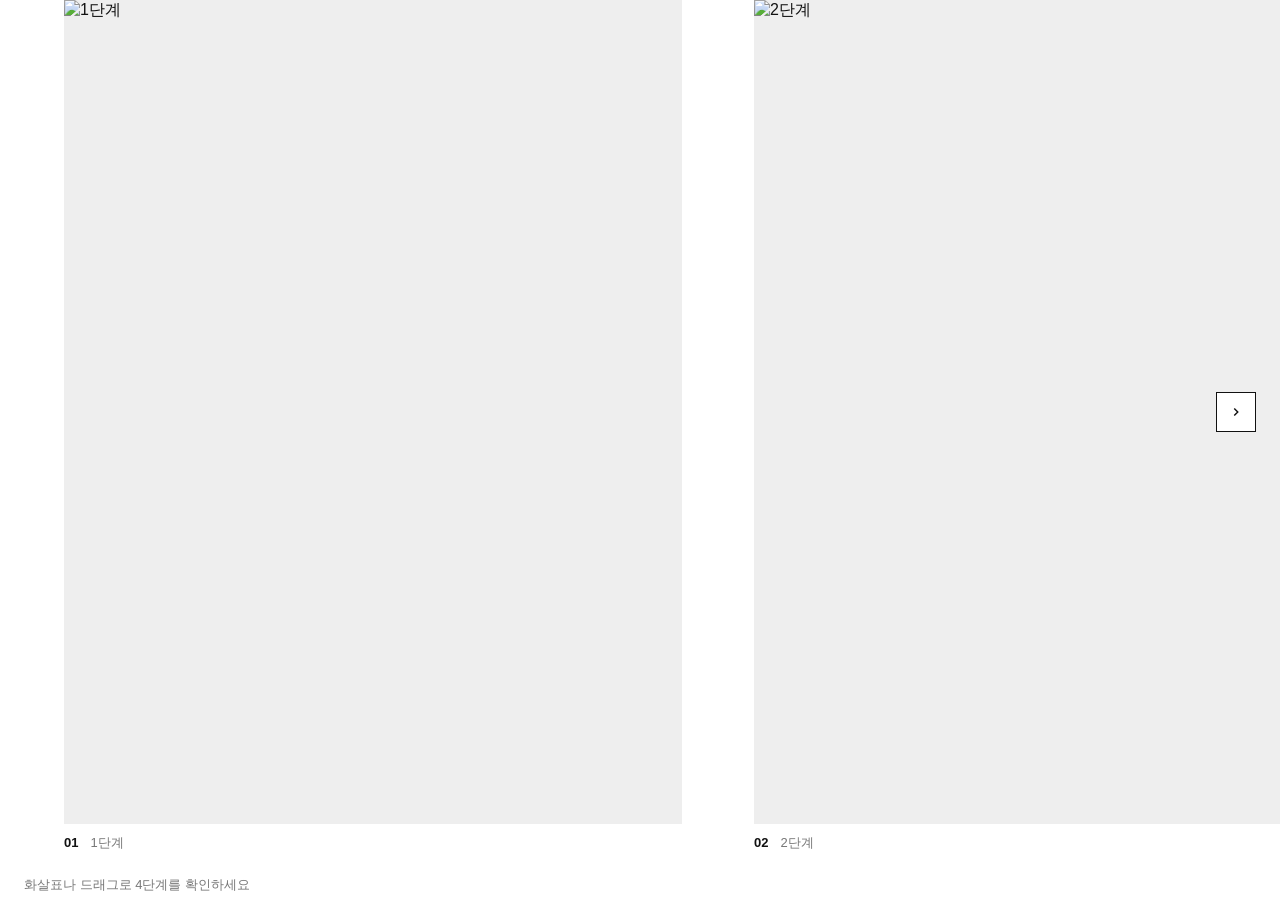
==== carousel/index.html @ 070e2680 "Add iframe-embeddable step carousel and code maker Co-Authored-By: Claude Opus 5.5 <noreply@anthropi" ====
<!doctype html>
<html lang="ko">
<head>
<meta charset="utf-8">
<meta name="viewport" content="width=device-width, initial-scale=1">
<meta name="robots" content="noindex">
<title>Step Carousel</title>
<style>
  :root {
    --ink: #111;
    --muted: #777;
    --ratio-w: 3;
    --ratio-h: 4;
    --bottom: 76px;   /* 캡션 + 안내문 높이 */
    --gap: 72px;
    --pad: 64px;      /* 왼쪽 여백 */
  }
  * { box-sizing: border-box; }
  html, body { margin: 0; height: 100%; background: #fff; color: var(--ink);
    font-family: "Pretendard", -apple-system, BlinkMacSystemFont, "Apple SD Gothic Neo", "Malgun Gothic", sans-serif; overflow: hidden; }

  .carousel { position: relative; height: calc(100% - 32px); padding-left: var(--pad); overflow: hidden; }
  .track { display: flex; gap: var(--gap); height: 100%;
    transition: transform .45s cubic-bezier(.22,.61,.36,1);
    cursor: grab; touch-action: pan-y; user-select: none; -webkit-user-select: none; }
  .track.dragging { transition: none; cursor: grabbing; }

  /* 이미지 크기는 iframe 높이와 폭 중 작은 쪽에 맞춤 → 여백 없이 꽉 참 */
  .slide { flex: 0 0 auto;
    width: min(64vw, calc((100vh - var(--bottom)) * var(--ratio-w) / var(--ratio-h))); }
  .slide img { display: block; width: 100%; aspect-ratio: var(--ratio-w) / var(--ratio-h);
    object-fit: cover; background: #eee; pointer-events: none; -webkit-user-drag: none; }
  .caption { margin-top: 10px; font-size: 13px; color: var(--muted); white-space: nowrap; overflow: hidden; text-overflow: ellipsis; }
  .caption b { color: var(--ink); margin-right: 12px; font-weight: 600; }

  .arrow { position: absolute; top: var(--arrow-top, 50%); transform: translateY(-50%);
    width: 40px; height: 40px; padding: 0; border: 1px solid var(--ink); border-radius: 0;
    background: #fff; color: var(--ink); display: flex; align-items: center; justify-content: center;
    cursor: pointer; z-index: 2; transition: opacity .2s; }
  .arrow svg { width: 14px; height: 14px; }
  .prev { left: 12px; }
  .next { right: 24px; }
  .arrow[disabled] { opacity: 0; pointer-events: none; }

  .hint { position: absolute; left: 0; bottom: 6px; margin: 0; padding-left: 24px; font-size: 13px; color: var(--muted); }

  @media (max-width: 600px) {
    :root { --gap: 20px; --pad: 16px; }
    .slide { width: min(78vw, calc((100vh - var(--bottom)) * var(--ratio-w) / var(--ratio-h))); }
    .prev { left: 6px; }
    .next { right: 6px; }
    .hint { padding-left: 16px; }
  }
</style>
</head>
<body>

<div class="carousel" id="carousel">
  <div class="track" id="track"></div>
  <button type="button" class="arrow prev" id="prev" aria-label="이전">
    <svg viewBox="0 0 24 24" fill="none" stroke="currentColor" stroke-width="2.5"><path d="M15 6l-6 6 6 6"/></svg>
  </button>
  <button type="button" class="arrow next" id="next" aria-label="다음">
    <svg viewBox="0 0 24 24" fill="none" stroke="currentColor" stroke-width="2.5"><path d="M9 6l6 6-6 6"/></svg>
  </button>
</div>
<p class="hint" id="hint"></p>

<script>
/*
  URL 파라미터로 내용을 바꿉니다 (페이지를 다시 배포할 필요 없음).
    img   : 이미지 주소 (여러 번 반복)
    cap   : 캡션 (img 순서대로 반복)
    hint  : 하단 안내문 (빈 값이면 숨김)
    ratio : 이미지 비율, 예) 3:4, 1:1, 4:5  (기본 3:4)
  예) ?img=https://a.jpg&cap=첫단계&img=https://b.jpg&cap=둘째단계&hint=드래그해보세요
*/
(function () {
  var p = new URLSearchParams(location.search);
  var imgs = p.getAll('img');
  var caps = p.getAll('cap');
  if (!imgs.length) {
    imgs = ['https://picsum.photos/id/1027/600/800', 'https://picsum.photos/id/1011/600/800',
            'https://picsum.photos/id/1005/600/800', 'https://picsum.photos/id/1062/600/800'];
    caps = ['1단계', '2단계', '3단계', '4단계'];
  }
  var ratio = (p.get('ratio') || '3:4').split(':');
  if (ratio.length === 2 && +ratio[0] > 0 && +ratio[1] > 0) {
    document.documentElement.style.setProperty('--ratio-w', ratio[0]);
    document.documentElement.style.setProperty('--ratio-h', ratio[1]);
  }

  var track = document.getElementById('track');
  imgs.forEach(function (src, i) {
    var slide = document.createElement('div'); slide.className = 'slide';
    var img = document.createElement('img'); img.src = src; img.alt = caps[i] || '';
    var cap = document.createElement('div'); cap.className = 'caption';
    var num = document.createElement('b'); num.textContent = String(i + 1).padStart(2, '0');
    cap.appendChild(num); cap.appendChild(document.createTextNode(caps[i] || ''));
    slide.appendChild(img); slide.appendChild(cap); track.appendChild(slide);
  });

  var hintEl = document.getElementById('hint');
  var hint = p.has('hint') ? p.get('hint') : '화살표나 드래그로 ' + imgs.length + '단계를 확인하세요';
  if (hint) hintEl.textContent = hint; else { hintEl.remove(); document.documentElement.style.setProperty('--bottom', '44px'); }

  var carousel = document.getElementById('carousel');
  var slides = Array.prototype.slice.call(track.children);
  var prevBtn = document.getElementById('prev');
  var nextBtn = document.getElementById('next');
  var index = 0, startX = 0, dx = 0, dragging = false;

  function step() { return slides[0].offsetWidth + (parseFloat(getComputedStyle(track).columnGap) || 0); }
  function offset() { return -index * step(); }
  function update() {
    track.style.transform = 'translateX(' + offset() + 'px)';
    prevBtn.disabled = index === 0;
    nextBtn.disabled = index === slides.length - 1;
    var img = slides[0].querySelector('img');
    if (img.offsetHeight) carousel.style.setProperty('--arrow-top', img.offsetHeight / 2 + 'px');
  }
  function go(i) { index = Math.max(0, Math.min(slides.length - 1, i)); update(); }

  prevBtn.addEventListener('click', function () { go(index - 1); });
  nextBtn.addEventListener('click', function () { go(index + 1); });

  track.addEventListener('pointerdown', function (e) {
    dragging = true; startX = e.clientX; dx = 0;
    track.classList.add('dragging');
    track.setPointerCapture(e.pointerId);
  });
  track.addEventListener('pointermove', function (e) {
    if (!dragging) return;
    dx = e.clientX - startX;
    var edge = (index === 0 && dx > 0) || (index === slides.length - 1 && dx < 0);
    track.style.transform = 'translateX(' + (offset() + (edge ? dx * 0.3 : dx)) + 'px)';
  });
  function end() {
    if (!dragging) return;
    dragging = false;
    track.classList.remove('dragging');
    var t = step() * 0.2;
    if (dx < -t) go(index + 1);
    else if (dx > t) go(index - 1);
    else update();
  }
  track.addEventListener('pointerup', end);
  track.addEventListener('pointercancel', end);

  document.addEventListener('keydown', function (e) {
    if (e.key === 'ArrowLeft') go(index - 1);
    if (e.key === 'ArrowRight') go(index + 1);
  });
  window.addEventListener('resize', update);
  window.addEventListener('load', update);
  update();
})();
</script>
</body>
</html>
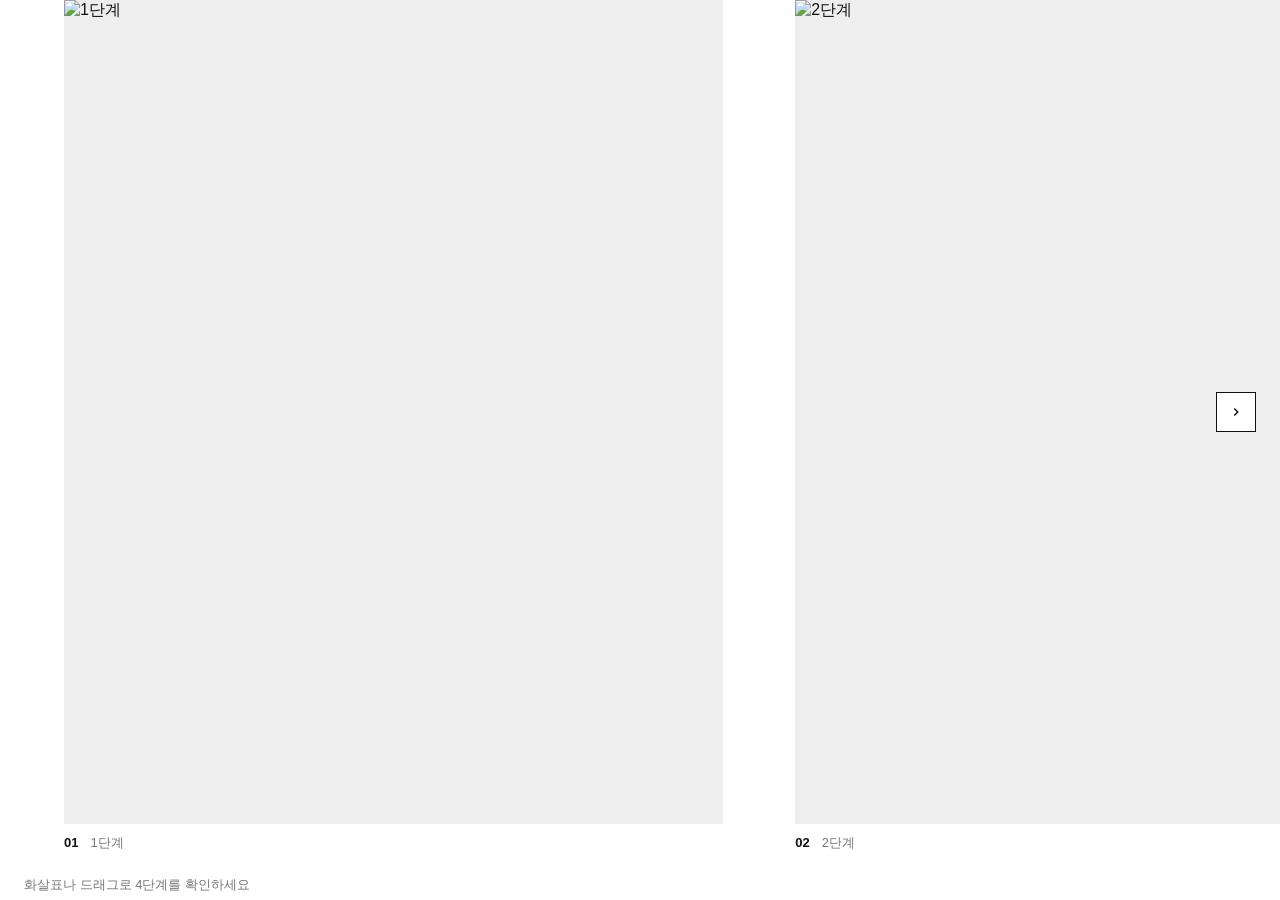
==== commit 9b6fdc56: "Carousel: iframe height follows width, default ratio 4:5 Co-Authored-By: Claude Opus 5.5 <noreply@an" ====
--- a/carousel/index.html
+++ b/carousel/index.html
@@ -9,8 +9,8 @@
   :root {
     --ink: #111;
     --muted: #777;
-    --ratio-w: 3;
-    --ratio-h: 4;
+    --ratio-w: 4;
+    --ratio-h: 5;
     --bottom: 76px;   /* 캡션 + 안내문 높이 */
     --gap: 72px;
     --pad: 64px;      /* 왼쪽 여백 */
@@ -72,7 +72,7 @@
     img   : 이미지 주소 (여러 번 반복)
     cap   : 캡션 (img 순서대로 반복)
     hint  : 하단 안내문 (빈 값이면 숨김)
-    ratio : 이미지 비율, 예) 3:4, 1:1, 4:5  (기본 3:4)
+    ratio : 이미지 비율, 예) 4:5, 3:4, 1:1  (기본 4:5)
   예) ?img=https://a.jpg&cap=첫단계&img=https://b.jpg&cap=둘째단계&hint=드래그해보세요
 */
 (function () {
@@ -84,7 +84,7 @@
             'https://picsum.photos/id/1005/600/800', 'https://picsum.photos/id/1062/600/800'];
     caps = ['1단계', '2단계', '3단계', '4단계'];
   }
-  var ratio = (p.get('ratio') || '3:4').split(':');
+  var ratio = (p.get('ratio') || '4:5').split(':');
   if (ratio.length === 2 && +ratio[0] > 0 && +ratio[1] > 0) {
     document.documentElement.style.setProperty('--ratio-w', ratio[0]);
     document.documentElement.style.setProperty('--ratio-h', ratio[1]);
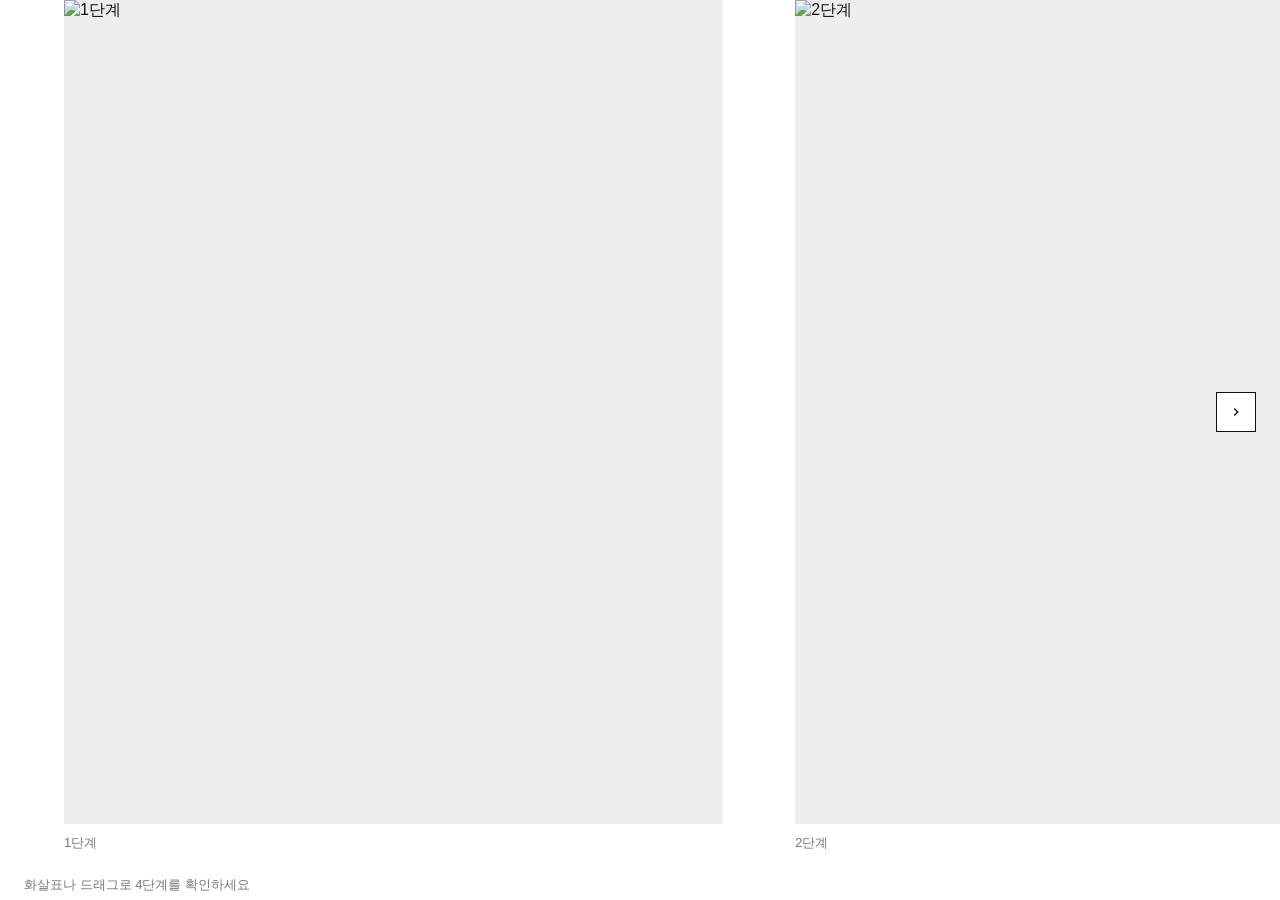
==== commit 8ee9e99a: "Carousel: remove step numbers before captions Co-Authored-By: Claude Opus 5.5 <noreply@anthropic.com" ====
--- a/carousel/index.html
+++ b/carousel/index.html
@@ -31,7 +31,6 @@
   .slide img { display: block; width: 100%; aspect-ratio: var(--ratio-w) / var(--ratio-h);
     object-fit: cover; background: #eee; pointer-events: none; -webkit-user-drag: none; }
   .caption { margin-top: 10px; font-size: 13px; color: var(--muted); white-space: nowrap; overflow: hidden; text-overflow: ellipsis; }
-  .caption b { color: var(--ink); margin-right: 12px; font-weight: 600; }
 
   .arrow { position: absolute; top: var(--arrow-top, 50%); transform: translateY(-50%);
     width: 40px; height: 40px; padding: 0; border: 1px solid var(--ink); border-radius: 0;
@@ -95,8 +94,7 @@
     var slide = document.createElement('div'); slide.className = 'slide';
     var img = document.createElement('img'); img.src = src; img.alt = caps[i] || '';
     var cap = document.createElement('div'); cap.className = 'caption';
-    var num = document.createElement('b'); num.textContent = String(i + 1).padStart(2, '0');
-    cap.appendChild(num); cap.appendChild(document.createTextNode(caps[i] || ''));
+    cap.textContent = caps[i] || '';
     slide.appendChild(img); slide.appendChild(cap); track.appendChild(slide);
   });
 
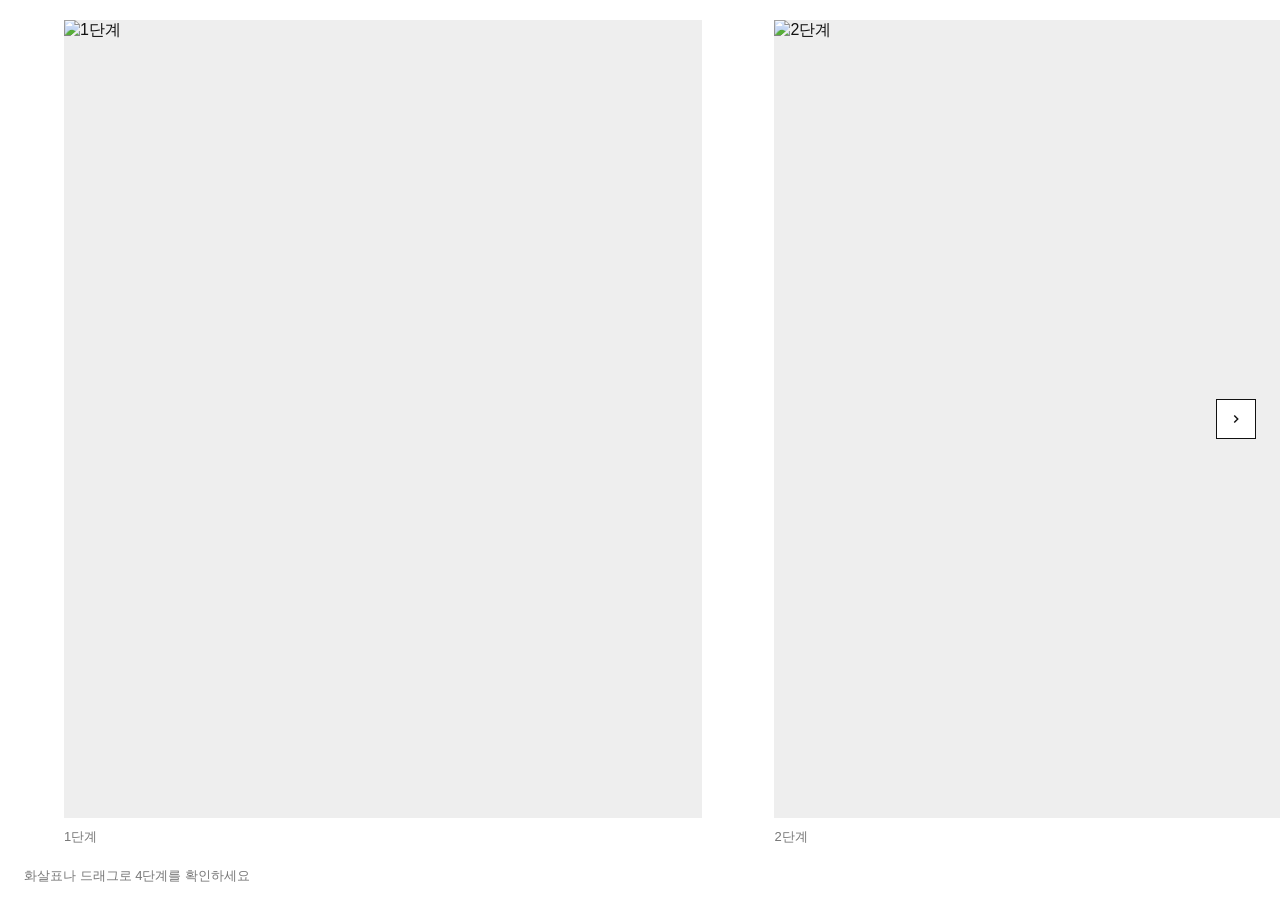
==== commit 5901f8bb: "Carousel: center slides vertically for equal top/bottom spacing Co-Authored-By: Claude Opus 5.5 <nor" ====
--- a/carousel/index.html
+++ b/carousel/index.html
@@ -7,20 +7,25 @@
 <title>Step Carousel</title>
 <style>
   :root {
+    --bg: #fff;
     --ink: #111;
     --muted: #777;
     --ratio-w: 4;
     --ratio-h: 5;
-    --bottom: 76px;   /* 캡션 + 안내문 높이 */
+    --vpad: 20px;     /* 위·아래 여백 (같은 값) */
+    --bottom: calc(28px + var(--vpad) * 2 + 34px);   /* 캡션 + 위아래 여백 + 안내문 */
     --gap: 72px;
     --pad: 64px;      /* 왼쪽 여백 */
   }
   * { box-sizing: border-box; }
-  html, body { margin: 0; height: 100%; background: #fff; color: var(--ink);
+  html, body { margin: 0; height: 100%; background: var(--bg); color: var(--ink);
     font-family: "Pretendard", -apple-system, BlinkMacSystemFont, "Apple SD Gothic Neo", "Malgun Gothic", sans-serif; overflow: hidden; }
+  body { display: flex; flex-direction: column; }
 
-  .carousel { position: relative; height: calc(100% - 32px); padding-left: var(--pad); overflow: hidden; }
-  .track { display: flex; gap: var(--gap); height: 100%;
+  /* 슬라이드(이미지+캡션)를 세로 가운데 정렬 → 위·아래 여백이 같아짐 */
+  .carousel { position: relative; flex: 1; min-height: 0; padding-left: var(--pad); overflow: hidden;
+    display: flex; align-items: center; }
+  .track { display: flex; align-items: flex-start; gap: var(--gap); width: 100%;
     transition: transform .45s cubic-bezier(.22,.61,.36,1);
     cursor: grab; touch-action: pan-y; user-select: none; -webkit-user-select: none; }
   .track.dragging { transition: none; cursor: grabbing; }
@@ -34,14 +39,14 @@
 
   .arrow { position: absolute; top: var(--arrow-top, 50%); transform: translateY(-50%);
     width: 40px; height: 40px; padding: 0; border: 1px solid var(--ink); border-radius: 0;
-    background: #fff; color: var(--ink); display: flex; align-items: center; justify-content: center;
+    background: var(--bg); color: var(--ink); display: flex; align-items: center; justify-content: center;
     cursor: pointer; z-index: 2; transition: opacity .2s; }
   .arrow svg { width: 14px; height: 14px; }
   .prev { left: 12px; }
   .next { right: 24px; }
   .arrow[disabled] { opacity: 0; pointer-events: none; }
 
-  .hint { position: absolute; left: 0; bottom: 6px; margin: 0; padding-left: 24px; font-size: 13px; color: var(--muted); }
+  .hint { flex: none; margin: 0 0 14px; padding-left: 24px; font-size: 13px; line-height: 20px; color: var(--muted); }
 
   @media (max-width: 600px) {
     :root { --gap: 20px; --pad: 16px; }
@@ -72,6 +77,8 @@
     cap   : 캡션 (img 순서대로 반복)
     hint  : 하단 안내문 (빈 값이면 숨김)
     ratio : 이미지 비율, 예) 4:5, 3:4, 1:1  (기본 4:5)
+    bg    : 배경색 (# 없이), 예) 000000  (기본 ffffff)
+    fg    : 캡션·안내문·화살표 색 (# 없이), 예) ffffff
   예) ?img=https://a.jpg&cap=첫단계&img=https://b.jpg&cap=둘째단계&hint=드래그해보세요
 */
 (function () {
@@ -83,6 +90,12 @@
             'https://picsum.photos/id/1005/600/800', 'https://picsum.photos/id/1062/600/800'];
     caps = ['1단계', '2단계', '3단계', '4단계'];
   }
+  var hex = /^([0-9a-f]{3}|[0-9a-f]{6})$/i;
+  var root = document.documentElement.style;
+  var bg = (p.get('bg') || '').replace('#', '');
+  var fg = (p.get('fg') || '').replace('#', '');
+  if (hex.test(bg)) root.setProperty('--bg', '#' + bg);
+  if (hex.test(fg)) { root.setProperty('--ink', '#' + fg); root.setProperty('--muted', '#' + fg); }
   var ratio = (p.get('ratio') || '4:5').split(':');
   if (ratio.length === 2 && +ratio[0] > 0 && +ratio[1] > 0) {
     document.documentElement.style.setProperty('--ratio-w', ratio[0]);
@@ -100,7 +113,7 @@
 
   var hintEl = document.getElementById('hint');
   var hint = p.has('hint') ? p.get('hint') : '화살표나 드래그로 ' + imgs.length + '단계를 확인하세요';
-  if (hint) hintEl.textContent = hint; else { hintEl.remove(); document.documentElement.style.setProperty('--bottom', '44px'); }
+  if (hint) hintEl.textContent = hint; else { hintEl.remove(); document.documentElement.style.setProperty('--bottom', 'calc(28px + var(--vpad) * 2)'); }
 
   var carousel = document.getElementById('carousel');
   var slides = Array.prototype.slice.call(track.children);
@@ -115,7 +128,10 @@
     prevBtn.disabled = index === 0;
     nextBtn.disabled = index === slides.length - 1;
     var img = slides[0].querySelector('img');
-    if (img.offsetHeight) carousel.style.setProperty('--arrow-top', img.offsetHeight / 2 + 'px');
+    if (img.offsetHeight) {
+      var top = img.getBoundingClientRect().top - carousel.getBoundingClientRect().top;
+      carousel.style.setProperty('--arrow-top', top + img.offsetHeight / 2 + 'px');
+    }
   }
   function go(i) { index = Math.max(0, Math.min(slides.length - 1, i)); update(); }
 
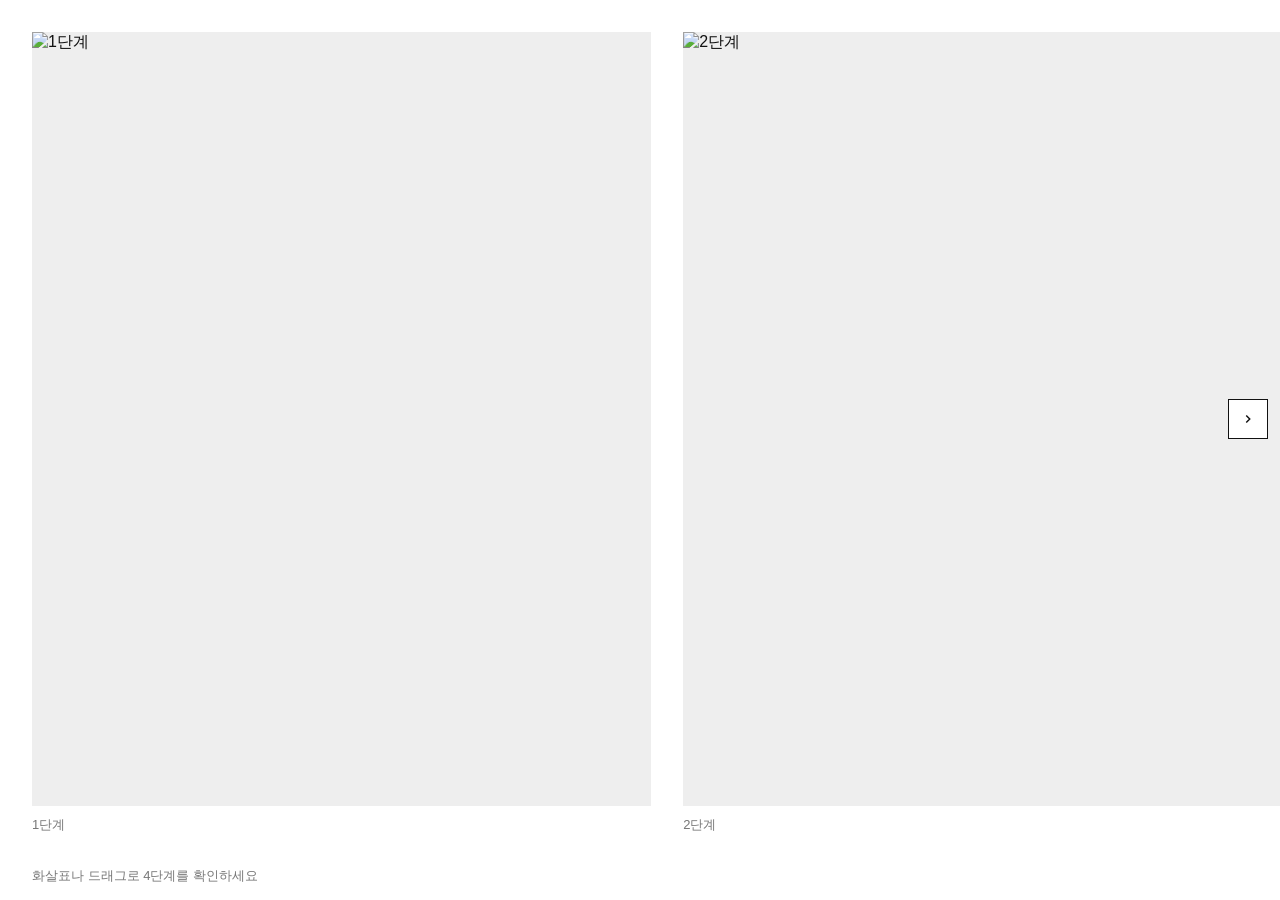
==== commit 553e0178: "Carousel: one spacing value for top, bottom, left and slide gap Co-Authored-By: Claude Opus 5.5 <nor" ====
--- a/carousel/index.html
+++ b/carousel/index.html
@@ -12,10 +12,13 @@
     --muted: #777;
     --ratio-w: 4;
     --ratio-h: 5;
-    --vpad: 20px;     /* 위·아래 여백 (같은 값) */
-    --bottom: calc(28px + var(--vpad) * 2 + 34px);   /* 캡션 + 위아래 여백 + 안내문 */
-    --gap: 72px;
-    --pad: 64px;      /* 왼쪽 여백 */
+    /* 위·아래·왼쪽 여백과 사진 사이 간격을 모두 이 값 하나로 통일 */
+    --space: clamp(16px, 4vw, 32px);
+    --vpad: var(--space);
+    --gap: var(--space);
+    --pad: var(--space);
+    --cap-h: 28px;    /* 캡션 높이 (위 간격 10 + 글자 18) */
+    --bottom: calc(var(--cap-h) + var(--vpad) * 2 + 34px);   /* 캡션 + 위아래 여백 + 안내문 */
   }
   * { box-sizing: border-box; }
   html, body { margin: 0; height: 100%; background: var(--bg); color: var(--ink);
@@ -30,30 +33,28 @@
     cursor: grab; touch-action: pan-y; user-select: none; -webkit-user-select: none; }
   .track.dragging { transition: none; cursor: grabbing; }
 
-  /* 이미지 크기는 iframe 높이와 폭 중 작은 쪽에 맞춤 → 여백 없이 꽉 참 */
+  /* 이미지 크기는 iframe 높이에 맞춤 → 위·아래 여백이 정확히 --space가 됨 (다음 장이 보이도록 폭은 최대 85%) */
   .slide { flex: 0 0 auto;
-    width: min(64vw, calc((100vh - var(--bottom)) * var(--ratio-w) / var(--ratio-h))); }
+    width: min(85vw, calc((100vh - var(--bottom)) * var(--ratio-w) / var(--ratio-h))); }
   .slide img { display: block; width: 100%; aspect-ratio: var(--ratio-w) / var(--ratio-h);
     object-fit: cover; background: #eee; pointer-events: none; -webkit-user-drag: none; }
-  .caption { margin-top: 10px; font-size: 13px; color: var(--muted); white-space: nowrap; overflow: hidden; text-overflow: ellipsis; }
+  .caption { margin-top: 10px; height: 18px; font-size: 13px; line-height: 18px; color: var(--muted); white-space: nowrap; overflow: hidden; text-overflow: ellipsis; }
 
   .arrow { position: absolute; top: var(--arrow-top, 50%); transform: translateY(-50%);
     width: 40px; height: 40px; padding: 0; border: 1px solid var(--ink); border-radius: 0;
     background: var(--bg); color: var(--ink); display: flex; align-items: center; justify-content: center;
     cursor: pointer; z-index: 2; transition: opacity .2s; }
   .arrow svg { width: 14px; height: 14px; }
-  .prev { left: 12px; }
-  .next { right: 24px; }
+  .prev { left: calc(var(--space) + 12px); }   /* 현재 사진 왼쪽 안쪽 */
+  .next { right: 12px; }
   .arrow[disabled] { opacity: 0; pointer-events: none; }
 
-  .hint { flex: none; margin: 0 0 14px; padding-left: 24px; font-size: 13px; line-height: 20px; color: var(--muted); }
+  .hint { flex: none; margin: 0 0 14px; padding-left: var(--space); font-size: 13px; line-height: 20px; color: var(--muted); }
 
   @media (max-width: 600px) {
-    :root { --gap: 20px; --pad: 16px; }
-    .slide { width: min(78vw, calc((100vh - var(--bottom)) * var(--ratio-w) / var(--ratio-h))); }
-    .prev { left: 6px; }
-    .next { right: 6px; }
-    .hint { padding-left: 16px; }
+    .arrow { width: 32px; height: 32px; }
+    .prev { left: calc(var(--space) + 8px); }
+    .next { right: 8px; }
   }
 </style>
 </head>
@@ -113,7 +114,7 @@
 
   var hintEl = document.getElementById('hint');
   var hint = p.has('hint') ? p.get('hint') : '화살표나 드래그로 ' + imgs.length + '단계를 확인하세요';
-  if (hint) hintEl.textContent = hint; else { hintEl.remove(); document.documentElement.style.setProperty('--bottom', 'calc(28px + var(--vpad) * 2)'); }
+  if (hint) hintEl.textContent = hint; else { hintEl.remove(); document.documentElement.style.setProperty('--bottom', 'calc(var(--cap-h) + var(--vpad) * 2)'); }
 
   var carousel = document.getElementById('carousel');
   var slides = Array.prototype.slice.call(track.children);
